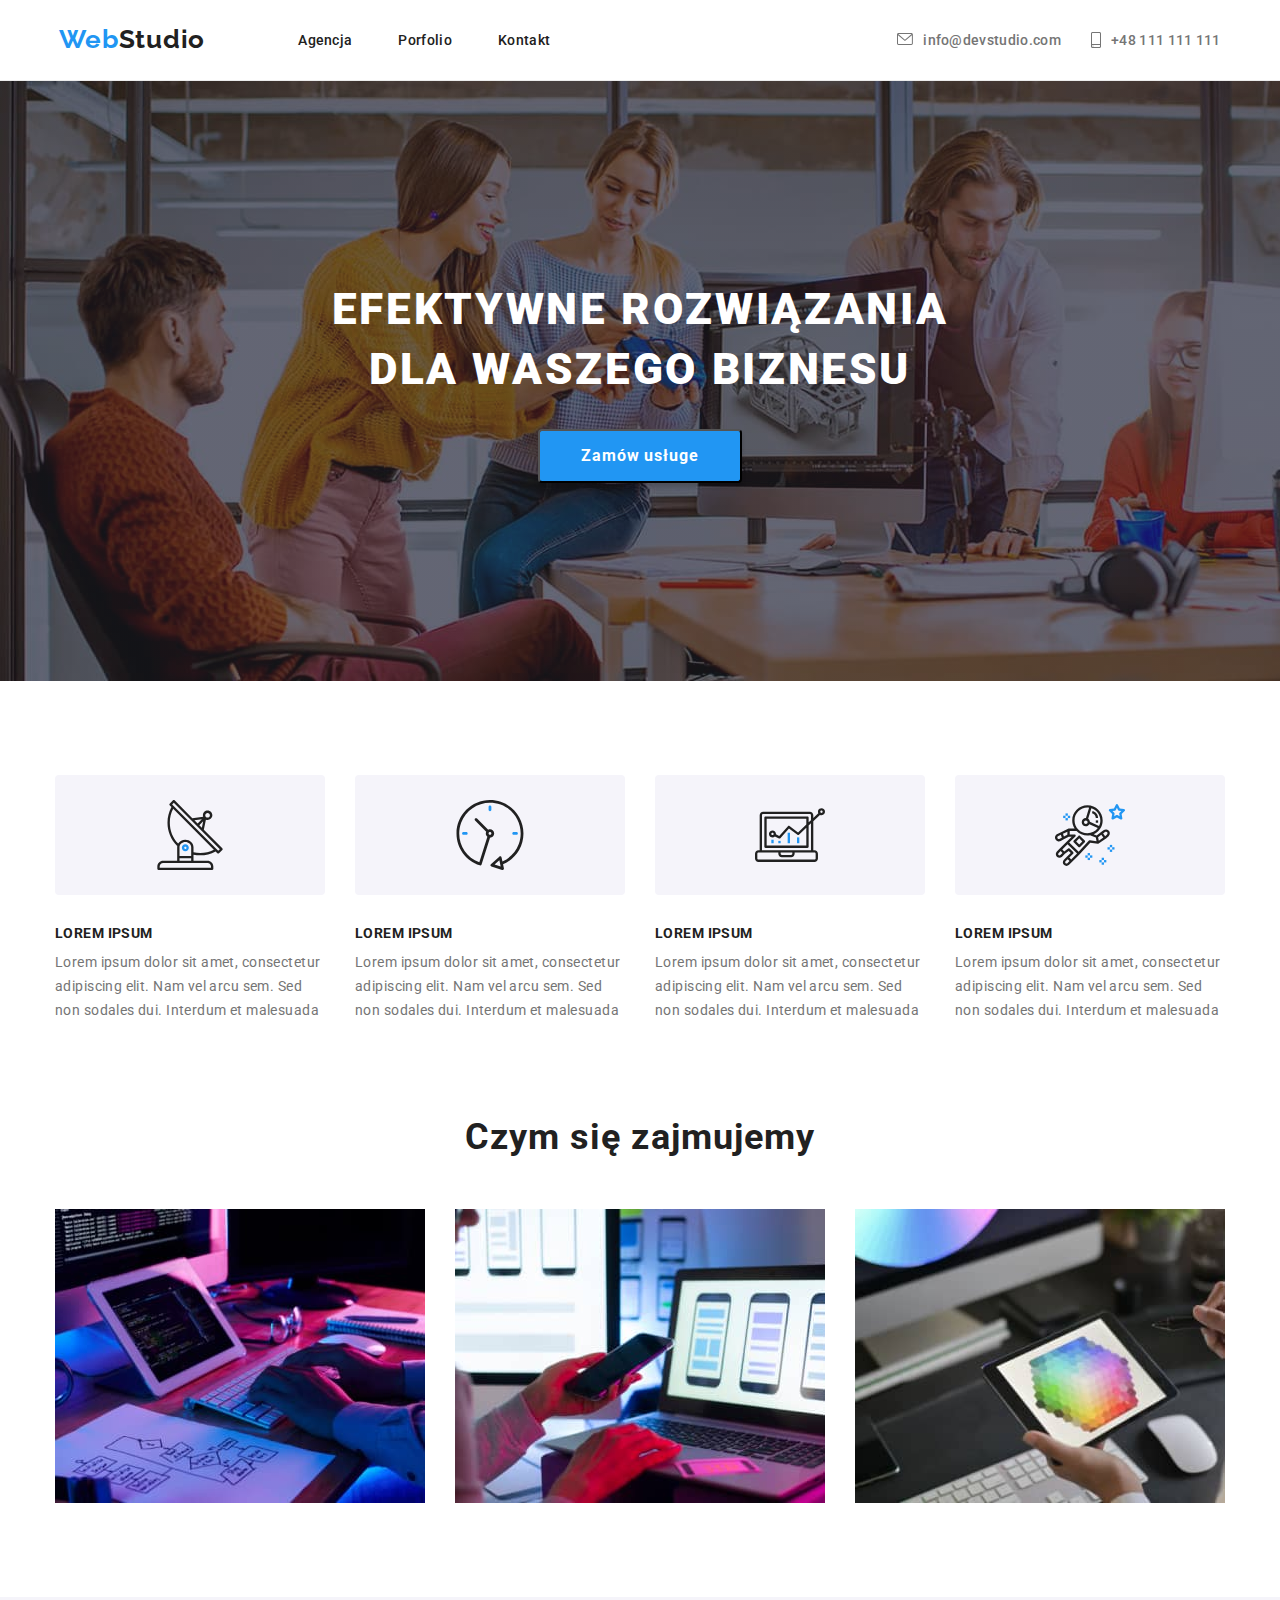
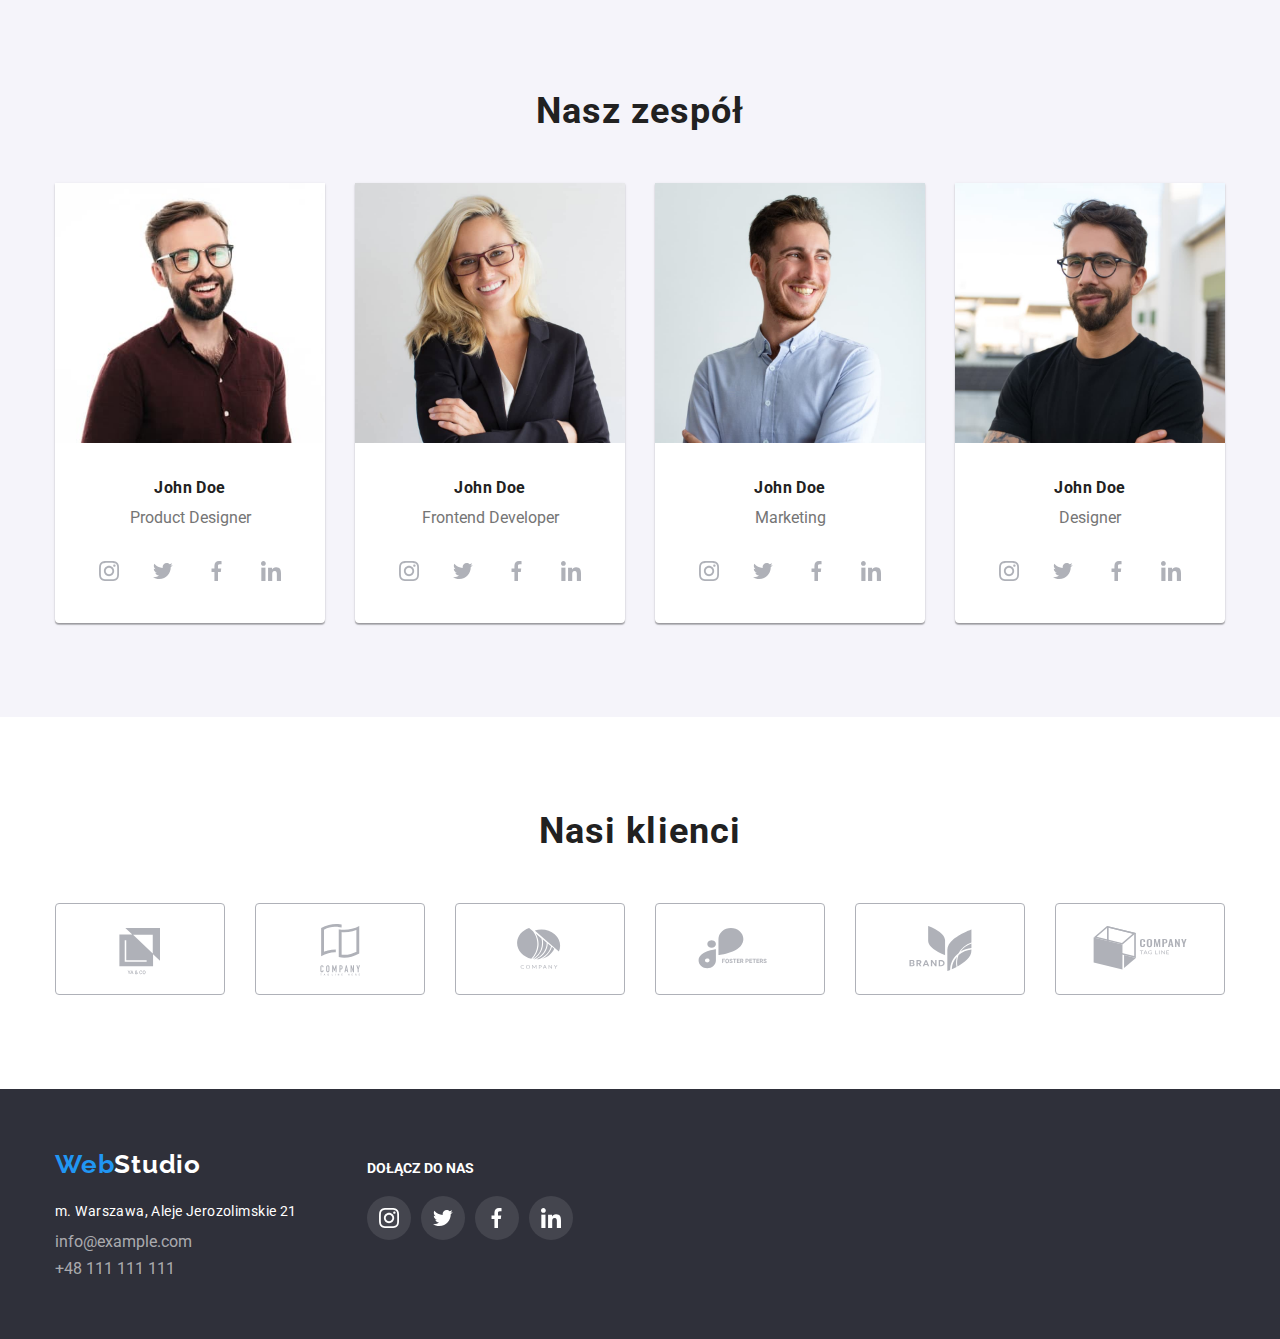
==== index.html @ 5255de7d "Add files via upload" ====
<!DOCTYPE html>
<html lang="pl">
  <head>
    <meta charset="UTF-8" />
    <meta http-equiv="X-UA-Compatible" content="IE=edge" />
    <meta name="viewport" content="width=device-width, initial-scale=1.0" />
    <link
      rel="stylesheet"
      href="https://cdnjs.cloudflare.com/ajax/libs/modern-normalize/1.0.0/modern-normalize.min.css"
    />
    <link rel="preconnect" href="https://fonts.googleapis.com" />
    <link rel="preconnect" href="https://fonts.gstatic.com" crossorigin />
    <link
      href="https://fonts.googleapis.com/css2?family=Raleway:wght@700&family=Roboto:wght@400;500;700;900&display=swap"
      rel="stylesheet"
    />
    <link rel="stylesheet" href="css/styles.css" />
    <title>Main page</title>
  </head>

  <body>
    <header class="menu">
      <div class="container">
        <div class="menu-wrapper">
          <a class="logo-header link" href="index.html"
            >Web<span>Studio</span></a
          >
          <!--Menu-->
          <nav class="navigation">
            <ul class="navigation-list list">
              <li class="navigation-list-item">
                <a class="navigation-link link" href="index.html">Agencja</a>
              </li>
              <li class="navigation-list-item">
                <a class="navigation-link link" href="portfolio.html"
                  >Porfolio</a
                >
              </li>
              <li class="navigation-list-item">
                <a class="navigation-link link" href="#">Kontakt</a>
              </li>
            </ul>
          </nav>
          <!--Contacts link-->
          <ul class="contact-list list">
            <li>
              <a class="contact-mail link" href="mailto:info@devstudio.com">
                <svg class="contact-mail-icon" width="16" height="12">
                  <use href="./images/icons.svg#icon-envelope"></use></svg
                >info@devstudio.com</a
              >
            </li>
            <li>
              <a class="contact-phone link" href="tel:+48111111111">
                <svg class="contact-phone-icon" width="10" height="16">
                  <use href="./images/icons.svg#icon-smartphone"></use>
                </svg>
                +48 111 111 111</a
              >
            </li>
          </ul>
        </div>
      </div>
    </header>

    <main>
      <!--HEADER-->
      <section class="hero-section">
        <div class="container">
          <div class="header">
            <h1 class="header-tittle">
              EFEKTYWNE ROZWIĄZANIA DLA WASZEGO BIZNESU
            </h1>
            <button class="header-button" type="button">Zamów usługe</button>
          </div>
        </div>
      </section>
      <!--Section with white background-->
      <section class="section">
        <div class="container">
          <div class="strengths">
            <ul class="strengths-icons-list list">
              <li class="strengths-icons-list-item">
                <svg class="strengths-icon" width="70" height="70">
                  <use href="./images/icons.svg#icon-antenna"></use>
                </svg>
              </li>
              <li class="strengths-icons-list-item">
                <svg class="strengths-icon" width="70" height="70">
                  <use href="./images/icons.svg#icon-clock"></use>
                </svg>
              </li>
              <li class="strengths-icons-list-item">
                <svg class="strengths-icon" width="70" height="70">
                  <use href="./images/icons.svg#icon-diagram"></use>
                </svg>
              </li>
              <li class="strengths-icons-list-item">
                <svg class="strengths-icon" width="70" height="70">
                  <use href="./images/icons.svg#icon-astronaut"></use>
                </svg>
              </li>
            </ul>
          </div>
        </div>

        <div class="container">
          <div class="grid">
            <div class="grid-item">
              <h3 class="grid-item-title">LOREM IPSUM</h3>
              <p class="grid-description">
                Lorem ipsum dolor sit amet, consectetur adipiscing elit. Nam vel
                arcu sem. Sed non sodales dui. Interdum et malesuada
              </p>
            </div>

            <div class="grid-item">
              <h3 class="grid-item-title">LOREM IPSUM</h3>
              <p class="grid-description">
                Lorem ipsum dolor sit amet, consectetur adipiscing elit. Nam vel
                arcu sem. Sed non sodales dui. Interdum et malesuada
              </p>
            </div>

            <div class="grid-item">
              <h3 class="grid-item-title">LOREM IPSUM</h3>
              <p class="grid-description">
                Lorem ipsum dolor sit amet, consectetur adipiscing elit. Nam vel
                arcu sem. Sed non sodales dui. Interdum et malesuada
              </p>
            </div>

            <div class="grid-item">
              <h3 class="grid-item-title">LOREM IPSUM</h3>
              <p class="grid-description">
                Lorem ipsum dolor sit amet, consectetur adipiscing elit. Nam vel
                arcu sem. Sed non sodales dui. Interdum et malesuada
              </p>
            </div>
          </div>
        </div>
      </section>

      <!--Section "Czym się zajmujemy"-->
      <section class="section section-offer">
        <div class="container">
          <div class="offer">
            <h2>Czym się zajmujemy</h2>
            <ul class="offer-list list">
              <li class="offer-list-item">
                <img
                  src="images/img01.jpg"
                  alt="programer-working"
                  width="370"
                  height="294"
                />
              </li>
              <li class="offer-list-item">
                <img
                  src="images/img02.jpg"
                  alt="smartphone"
                  width="370"
                  height="294"
                />
              </li>
              <li class="offer-list-item">
                <img
                  src="images/img03.jpg"
                  alt="graphic-tablet"
                  width="370"
                  height="294"
                />
              </li>
            </ul>
          </div>
        </div>
      </section>

      <!--Section "Nasz zespół"-->
      <section class="section section-team">
        <div class="container">
          <div>
            <h2>Nasz zespół</h2>
            <ul class="team-list list">
              <li class="team-list-item">
                <figure>
                  <img
                    src="images/person01.jpg"
                    alt="man-with-glasses"
                    width="270"
                    height="260"
                  />
                  <figcaption>
                    <span><b>John Doe</b></span
                    ><br />Product Designer
                  </figcaption>
                  <ul class="social-list list">
                    <li class="social-list-item icon-link">
                      <a class="social-list-link" href="#">
                        <svg class="social-icon" width="20" height="20">
                          <use href="./images/icons.svg#icon-instagram"></use>
                        </svg>
                      </a>
                    </li>
                    <li class="social-list-item icon-link">
                      <a class="social-list-link" href="#">
                        <svg class="social-icon" width="20" height="20">
                          <use href="./images/icons.svg#icon-tweeter"></use>
                        </svg>
                      </a>
                    </li>
                    <li class="social-list-item icon-link">
                      <a class="social-list-link" href="#">
                        <svg class="social-icon" width="20" height="20">
                          <use href="./images/icons.svg#icon-facebook"></use>
                        </svg>
                      </a>
                    </li>
                    <li class="social-list-item icon-link">
                      <a class="social-list-link" href="#">
                        <svg class="social-icon" width="20" height="20">
                          <use href="./images/icons.svg#icon-linkedin"></use>
                        </svg>
                      </a>
                    </li>
                  </ul>
                </figure>
              </li>
              <li class="team-list-item">
                <figure>
                  <img
                    src="images/person02.jpg"
                    alt="woman-with-glasses"
                    width="270"
                    height="260"
                  />
                  <figcaption>
                    <span><b>John Doe</b></span
                    ><br />Frontend Developer
                  </figcaption>
                  <ul class="social-list list">
                    <li class="social-list-item icon-link">
                      <a class="social-list-link" href="#">
                        <svg class="social-icon" width="20" height="20">
                          <use href="./images/icons.svg#icon-instagram"></use>
                        </svg>
                      </a>
                    </li>
                    <li class="social-list-item icon-link">
                      <a class="social-list-link" href="#">
                        <svg class="social-icon" width="20" height="20">
                          <use href="./images/icons.svg#icon-tweeter"></use>
                        </svg>
                      </a>
                    </li>
                    <li class="social-list-item icon-link">
                      <a class="social-list-link" href="#">
                        <svg class="social-icon" width="20" height="20">
                          <use href="./images/icons.svg#icon-facebook"></use>
                        </svg>
                      </a>
                    </li>
                    <li class="social-list-item icon-link">
                      <a class="social-list-link" href="#">
                        <svg class="social-icon" width="20" height="20">
                          <use href="./images/icons.svg#icon-linkedin"></use>
                        </svg>
                      </a>
                    </li>
                  </ul>
                </figure>
              </li>
              <li class="team-list-item">
                <figure>
                  <img
                    src="images/person03.jpg"
                    alt="man-in-shirt"
                    width="270"
                    height="260"
                  />
                  <figcaption>
                    <span><b>John Doe</b></span
                    ><br />Marketing
                  </figcaption>
                  <ul class="social-list list">
                    <li class="social-list-item icon-link">
                      <a class="social-list-link" href="#">
                        <svg class="social-icon" width="20" height="20">
                          <use href="./images/icons.svg#icon-instagram"></use>
                        </svg>
                      </a>
                    </li>
                    <li class="social-list-item icon-link">
                      <a class="social-list-link" href="#">
                        <svg class="social-icon" width="20" height="20">
                          <use href="./images/icons.svg#icon-tweeter"></use>
                        </svg>
                      </a>
                    </li>
                    <li class="social-list-item icon-link">
                      <a class="social-list-link" href="#">
                        <svg class="social-icon" width="20" height="20">
                          <use href="./images/icons.svg#icon-facebook"></use>
                        </svg>
                      </a>
                    </li>
                    <li class="social-list-item icon-link">
                      <a class="social-list-link" href="#">
                        <svg class="social-icon" width="20" height="20">
                          <use href="./images/icons.svg#icon-linkedin"></use>
                        </svg>
                      </a>
                    </li>
                  </ul>
                </figure>
              </li>
              <li class="team-list-item">
                <figure>
                  <img
                    src="images/person04.jpg"
                    alt="man-with-glasses"
                    width="270"
                    height="260"
                  />
                  <figcaption>
                    <span><b>John Doe</b></span
                    ><br />Designer
                  </figcaption>
                  <ul class="social-list list">
                    <li class="social-list-item icon-link">
                      <a class="social-list-link" href="#">
                        <svg class="social-icon" width="20" height="20">
                          <use href="./images/icons.svg#icon-instagram"></use>
                        </svg>
                      </a>
                    </li>
                    <li class="social-list-item icon-link">
                      <a class="social-list-link" href="#">
                        <svg class="social-icon" width="20" height="20">
                          <use href="./images/icons.svg#icon-tweeter"></use>
                        </svg>
                      </a>
                    </li>
                    <li class="social-list-item icon-link">
                      <a class="social-list-link" href="#">
                        <svg class="social-icon" width="20" height="20">
                          <use href="./images/icons.svg#icon-facebook"></use>
                        </svg>
                      </a>
                    </li>
                    <li class="social-list-item icon-link">
                      <a class="social-list-link" href="#">
                        <svg class="social-icon" width="20" height="20">
                          <use href="./images/icons.svg#icon-linkedin"></use>
                        </svg>
                      </a>
                    </li>
                  </ul>
                </figure>
              </li>
            </ul>
          </div>
        </div>
      </section>

      <!--Section "Nasi kleinci"-->
      <section class="section">
        <div class="container">
          <div>
            <h2>Nasi klienci</h2>
            <ul class="clients-list">
              <li class="clients-list-item list">
                <a class="clients-list-link" href="#">
                  <svg class="client-icon">
                    <use href="./images/icons.svg#icon-Client1"></use>
                  </svg>
                </a>
              </li>
              <li class="clients-list-item list">
                <a class="clients-list-link" href="#">
                  <svg class="client-icon">
                    <use href="./images/icons.svg#icon-Client2"></use>
                  </svg>
                </a>
              </li>
              <li class="clients-list-item list">
                <a class="clients-list-link" href="#">
                  <svg class="client-icon">
                    <use href="./images/icons.svg#icon-Client3"></use>
                  </svg>
                </a>
              </li>
              <li class="clients-list-item list">
                <a class="clients-list-link" href="#">
                  <svg class="client-icon">
                    <use href="./images/icons.svg#icon-Client4"></use>
                  </svg>
                </a>
              </li>
              <li class="clients-list-item list">
                <a class="clients-list-link" href="#">
                  <svg class="client-icon">
                    <use href="./images/icons.svg#icon-Client5"></use>
                  </svg>
                </a>
              </li>
              <li class="clients-list-item list">
                <a class="clients-list-link" href="#">
                  <svg class="client-icon">
                    <use href="./images/icons.svg#icon-Client6"></use>
                  </svg>
                </a>
              </li>
            </ul>
          </div>
        </div>
        </div>
      </section>
    </main>

    <!--Footer-->
    <footer>
      <div class="container">
        <div class="contacts">
          <a class="logo-footer link" href="/">Web<span>Studio</span></a>
          <address class="adres-footer">
            m. Warszawa, Aleje Jerozolimskie 21 <br />
          </address>
          <ul class="contact-footer list">
            <li class="contact-footer-item">
              <a class="contact-footer-mail link" href="mailto:info@example.com"
                >info@example.com</a
              >
            </li>
            <li class="contact-footer-item">
              <a class="contact-footer-phone link" href="tel:+48111111111"
                >+48 111 111 111</a
              >
            </li>
          </ul>
        </div>
        <div class="social-in-footer">
          <p class="social-list-footer-title">Dołącz do nas</p>
          <ul class="social-list-footer list">
            <li class="social-list-footer-item icon-link">
              <a class="social-list-footer-link" href="#">
                <svg class="social-icon" width="20" height="20">
                  <use href="./images/icons.svg#icon-instagram"></use>
                </svg>
              </a>
            </li>
            <li class="social-list-footer-item icon-link">
              <a class="social-list-footer-link" href="#">
                <svg class="social-icon" width="20" height="20">
                  <use href="./images/icons.svg#icon-tweeter"></use>
                </svg>
              </a>
            </li>
            <li class="social-list-footer-item icon-link">
              <a class="social-list-footer-link" href="#">
                <svg class="social-icon" width="20" height="20">
                  <use href="./images/icons.svg#icon-facebook"></use>
                </svg>
              </a>
            </li>
            <li class="social-list-footer-item icon-link">
              <a class="social-list-footer-link" href="#">
                <svg class="social-icon" width="20" height="20">
                  <use href="./images/icons.svg#icon-linkedin"></use>
                </svg>
              </a>
            </li>
          </ul>
        </div>
      </div>
    </footer>
  </body>
</html>
---- css/styles.css ----
:root {
  --main-font: "Roboto", sans-serif;
  --secondary-font: "Raleway", sans-serif;
  --main-color: #2196f3;
  --font-color: #212121;
}

body {
  font-family: var(--main-font);
  color: var(--font-color);
}

h1,
h2,
h3 {
  margin: 0;
}

ul {
  margin: 0;
  padding: 0;
}

img {
  display: block;
}

figure {
  margin: 0;
}

.list {
  list-style: none;
}

.link {
  text-decoration: none;
}
.container {
  width: 1200px;
  padding: 0 15px;
  height: 100%;
  margin: 0 auto;
  display: flex;
  flex-wrap: nowrap;
  justify-content: center;
}

.section {
  padding: 94px 0;
}

/*===========COMPONENTS===========*/
button {
  cursor: pointer;
}

/*===========MENU===========*/
header {
  border-bottom: 1px solid #ececec;
}

.menu {
  background: #ffffff;
}
.menu-wrapper {
  display: flex;
  align-items: center;
}

.logo-header {
  padding-top: 24px;
  padding-bottom: 25px;
  margin-right: 93px;

  font-family: var(--secondary-font);
  font-weight: bold;
  font-size: 26px;
  line-height: 1.192;
  letter-spacing: 0.03em;

  color: var(--main-color);
}

.logo-header > span {
  color: var(--font-color);
}
/**Navigation*/
.navigation {
  display: flex;
  width: 254px;
  margin-right: 345px;
}
.navigation-list {
  display: flex;
}
.navigation-list-item,
.contact-list {
  font-family: var(--main-font);
  font-weight: 500;
  font-size: 14px;
  line-height: 16px;
  letter-spacing: 0.02rem;
  fill: #757575;
}
.navigation-list-item:not(:last-child) {
  margin-right: 46px;
}

.navigation-link {
  color: var(--font-color);
}
.contact-phone-icon {
  margin-right: 10px;
}
.contact-phone-icon:hover {
  fill: var(--main-color);
}
.navigation-link:hover,
.navigation-link:focus,
.navigation-link:active,
.contact-mail:hover,
.contact-mail:focus,
.contact-phone:hover,
.contact-phone:focus {
  color: var(--main-color);
  fill: var(--main-color);
}
.contact-mail {
  margin-right: 30px;
}
.contact-mail-icon {
  margin-right: 10px;
}
.contact-phone {
  display: flex;
}
.contact-list {
  display: flex;
}
.contact-list a {
  font-style: normal;
  color: #757575;
}
/*=========== END MENU===========*/

/* =========== MAIN PAGE HEADER===========*/
.hero-section {
  height: 600px;
  background: #2f303a;
  background-image: linear-gradient(
      rgba(47, 48, 58, 0.4),
      rgba(47, 48, 58, 0.4)
    ),
    url("../images/header-bg.jpg");
  background-size: cover;
  background-repeat: no-repeat;
}
.header {
  display: flex;
  flex-direction: column;
  align-items: center;
  justify-content: center;
}
.header-tittle {
  width: 696px;
  left: 452px;
  bottom: 280px;

  font-family: var(--main-font);
  font-weight: 900;
  font-size: 44px;
  line-height: 60px;

  text-align: center;
  letter-spacing: 0.06em;
  text-transform: uppercase;

  color: #ffffff;
}

.header button {
  margin-top: 30px;
  padding: 10px 41px;

  background: var(--main-color);
  box-shadow: 0px 4px 4px rgba(0, 0, 0, 0.15);
  border-radius: 4px;

  font-family: var(--main-font);
  font-weight: bold;
  font-size: 16px;
  line-height: 1.875;

  text-align: center;
  letter-spacing: 0.06em;

  color: #ffffff;
}
/* =========== END MAIN PAGE HEADER===========*/

/* =========== MAIN SECTION MAIN PAGE===========*/
/*our strengths*/

.strengths-icons-list {
  display: flex;
  align-items: center;
  justify-content: center;
}

.strengths-icons-list-item {
  display: flex;
  width: 270px;
  height: 120px;
  border-radius: 4px;
  background-color: #f5f4fa;
  margin-right: 30px;
  margin-bottom: 30px;
  align-items: center;
  justify-content: center;
}
.strengths-icons-list-item:last-child {
  margin-right: 0;
}

/*Grid*/
.grid-item-title {
  margin-bottom: 10px;
  font-family: var(--main-font);
  font-size: 14px;
  line-height: 1.142;
  font-weight: 700;
  color: #212121;
  letter-spacing: 0.03em;
  text-transform: uppercase;
}
.grid-description {
  font-family: var(--main-font);
  font-size: 14px;
  line-height: 1.714;
  color: #757575;
  letter-spacing: 0.03em;
  margin: 0;
}
.grid {
  display: flex;
  flex-wrap: wrap;
}
.grid-item {
  flex-basis: calc(100% / 4 - 22.5px);
  margin-right: 30px;
}
.grid-item:last-child {
  margin-right: 0;
}

/*Section "Czym się zajmujemy*/
h2 {
  font-family: var(--main-font);
  font-weight: bold;
  font-size: 36px;
  line-height: 1.166;
  text-align: center;
  letter-spacing: 0.03em;
  margin-bottom: 50px;
}
.section-offer {
  padding-top: 0px;
}
.offer-list {
  display: flex;
  justify-content: center;
}
.offer-list-item {
  margin-right: 30px;
}
.offer-list-item:last-child {
  margin-right: 0;
}
/*Section "Team*/
.section-team {
  background-color: #f5f4fa;
}
.team-list {
  display: flex;
  justify-content: center;
}
.team-list-item {
  background: #ffffff;
  margin-right: 30px;

  box-shadow: 0px 1px 3px rgba(0, 0, 0, 0.12), 0px 1px 1px rgba(0, 0, 0, 0.14),
    0px 2px 1px rgba(0, 0, 0, 0.2);
  border-radius: 0px 0px 4px 4px;
}
.team-list-item:last-child {
  margin-right: 0%;
}

.team-list-item span {
  font-size: 16px;
  line-height: 1.187;
  text-align: center;
  letter-spacing: 0.03em;
  color: var(--font-color);
}
.team-list-item figcaption {
  text-align: center;
  color: #757575;
  font-family: Roboto;
  font-size: 16px;
  line-height: 1.875;
  padding-bottom: 16px;
  padding-top: 30px;
}
.social-list {
  display: flex;
  align-items: center;
  justify-content: center;
  margin-bottom: 30px;
  fill: #afb1b8;
}

.social-list-link {
  display: flex;
  width: 44px;
  height: 44px;
  background-color: #ffffff;
  border-radius: 50%;
  align-items: center;
  justify-content: center;
}
.social-list-item {
  margin-right: 10px;
}
.social-list-item:last-child {
  margin-right: 0;
}

.social-list-link:hover,
.social-list-link:focus {
  fill: white;
  background-color: var(--main-color);
}

/*Our clients*/
.clients-list {
  display: flex;
  justify-content: center;
  fill: #afb1b8;
}
.clients-list-item:not(:last-child) {
  margin-right: 30px;
}
.clients-list-link {
  display: flex;
  width: 170px;
  height: 92px;
  border: 1px solid #afb1b8;
  border-radius: 4px;
  align-items: center;
  justify-content: center;
}
.clients-list-link:hover,
.clients-list-link:focus {
  fill: var(--main-color);
  border: 1px solid var(--main-color);
}

/*footer*/
footer {
  padding-top: 60px;
  padding-bottom: 60px;
  background: #2f303a;
}

footer a {
  color: rgba(255, 255, 255, 0.6);
}
footer .container {
  justify-content: flex-start;
  display: flex;
  align-items: baseline;
}
.logo-footer {
  font-family: Raleway;
  font-weight: bold;
  font-size: 26px;
  line-height: 1.192;
  letter-spacing: 0.03em;

  color: var(--main-color);
}

.logo-footer > span {
  color: white;
}
.contact-footer-mail:hover,
.contact-footer-mail:focus,
.contact-footer-phone:hover,
.contact-footer-phone:focus {
  color: var(--main-color);
}
.contact-footer {
  margin-top: 9px;
}
.contact-footer-item {
  margin-top: 9px;
}
.contacts {
  margin-right: 70px;
}
.adres-footer {
  margin-top: 20px;
  font-family: var(--main-font);
  font-style: normal;
  font-size: 14px;
  line-height: 1.714;
  letter-spacing: 0.03em;
  color: #ffffff;
}
.social-list-footer-title {
  font-family: var(--main-font);
  font-weight: 700;
  text-transform: uppercase;
  color: #ffffff;
  font-size: 14px;
  line-height: 1.142;
  margin-bottom: 20px;
  margin-top: 0;
}
.social-list-footer {
  display: flex;
  fill: white;
}
.social-list-footer-link {
  display: flex;
  width: 44px;
  height: 44px;
  border-radius: 50%;
  align-items: center;
  justify-content: center;
  background-color: rgba(255, 255, 255, 0.1);
}
.social-list-footer-link:hover {
  background-color: var(--main-color);
}
.social-list-footer-item {
  margin-right: 10px;
}
.social-list-footer-item:last-child {
  margin-right: 0;
}

/*=========== PORTFOLIO ===========*/

/*Filter buttons*/
.filters-buttons {
  display: flex;
  justify-content: center;
}
.filter-buttons-item {
  padding: 6px 22px;
  margin-right: 8px;
  margin-bottom: 50px;
}

.filters-buttons button:hover,
.filters-buttons button:focus,
.filters-buttons button {
  font-family: var(--main-font);
  border-radius: 4px;
  font-weight: 500;
  font-size: 16px;
  line-height: 1.625;
  text-align: center;
  letter-spacing: 0.03em;
}

.filters-buttons button {
  background: #f5f4fa;
}
.filters-buttons button:hover,
.filters-buttons button:focus {
  background: var(--main-color);

  box-shadow: 0px 3px 1px rgba(0, 0, 0, 0.1), 0px 1px 2px rgba(0, 0, 0, 0.08),
    0px 2px 2px rgba(0, 0, 0, 0.12);

  color: #ffffff;
}
/*Projects*/
.container-projects {
  display: flex;
  justify-content: center;
}

.projects {
  width: 1170px;
  display: flex;
  justify-content: start-end;
}
.projects-list {
  display: flex;
  flex-wrap: wrap;
  justify-content: space-between;
}
.tprojects-category {
  margin-top: 4px;
}

.projects-list span {
  font-family: Roboto;
  font-weight: bold;
  font-size: 18px;
  line-height: 2;
  letter-spacing: 0.06em;
  color: var(--font-color);
  margin-bottom: 10px;
}

.projects-list-item {
  background: #ffffff;
  box-shadow: inset 0px 0px 0px 1px #eee;
  margin-bottom: 30px;
}

.projects-list-item:hover,
.projects-list-item:focus {
  box-shadow: 0px 1px 1px rgba(0, 0, 0, 0.12), 0px 4px 4px rgba(0, 0, 0, 0.06),
    1px 4px 6px rgba(0, 0, 0, 0.16);
  cursor: pointer;
}

.projects-list-item:nth-last-child(-n + 3) {
  margin-bottom: 0;
}

.projects-list-item figcaption {
  font-family: var(--main-font);
  font-size: 16px;
  letter-spacing: 0.03em;
  color: #757575;
  padding-top: 20px;
  padding-bottom: 20px;
  padding-left: 24px;
}
/*=========== END PORTFOLIO ===========*/
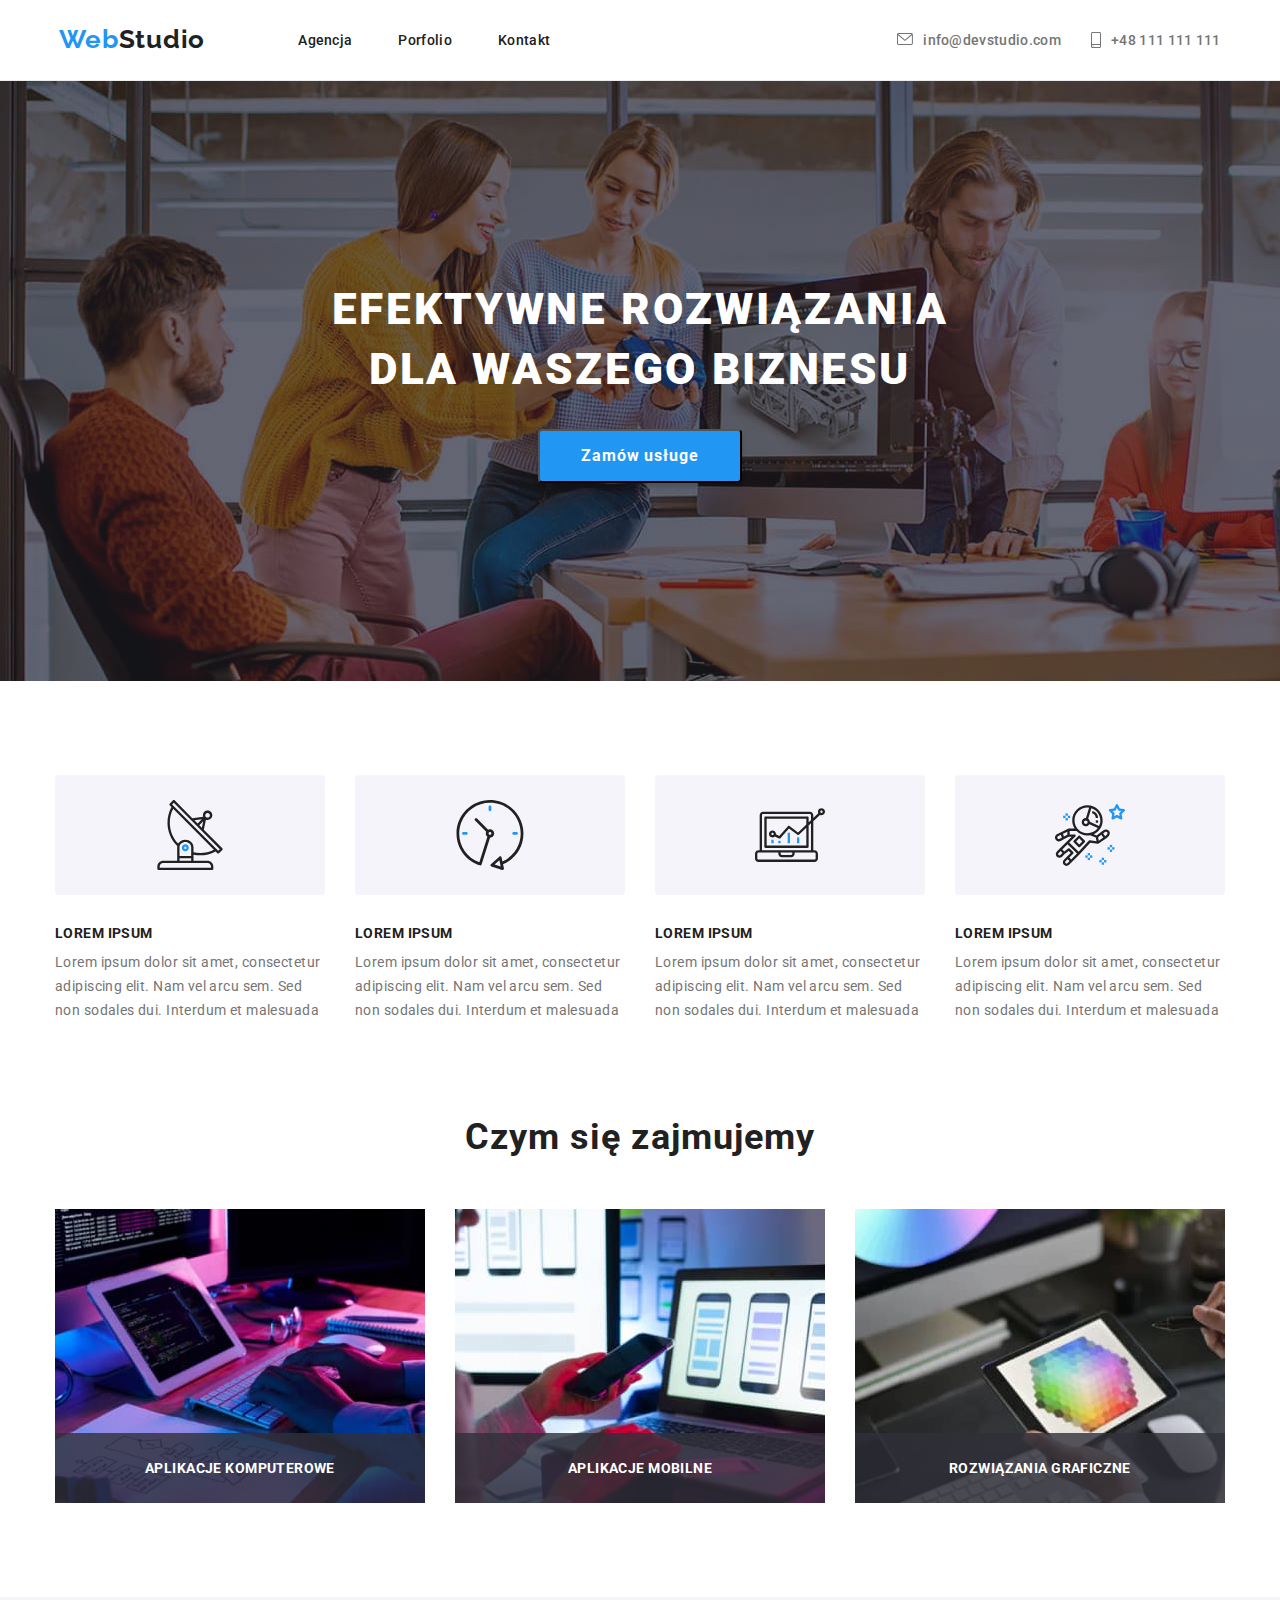
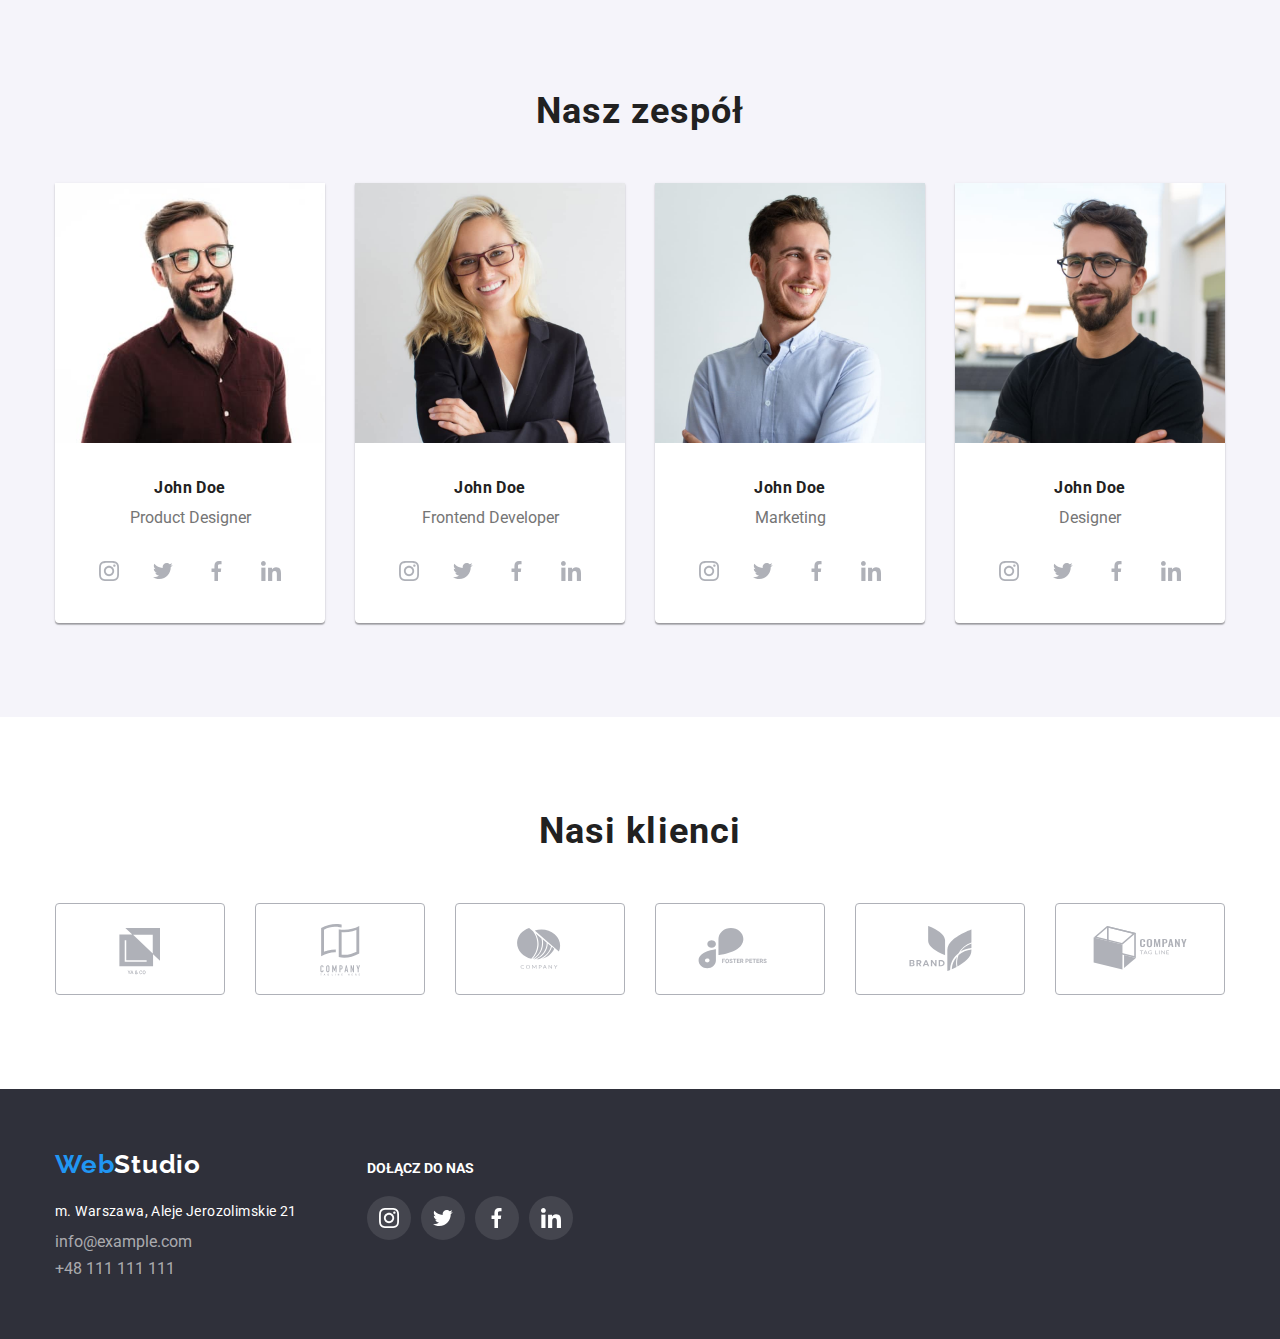
==== commit bd86dd34: "dodanie tekstu na obrazki w sekcji czym się zajmujemy" ====
--- a/index.html
+++ b/index.html
@@ -148,28 +148,37 @@
             <h2>Czym się zajmujemy</h2>
             <ul class="offer-list list">
               <li class="offer-list-item">
-                <img
-                  src="images/img01.jpg"
-                  alt="programer-working"
-                  width="370"
-                  height="294"
-                />
+                <figure class="offer-list-item-img">
+                  <img
+                    src="images/img01.jpg"
+                    alt="programer-working"
+                    width="370"
+                    height="294"
+                  />
+                  <figcaption>Aplikacje komputerowe</figcaption>
+                </figure>
               </li>
               <li class="offer-list-item">
-                <img
-                  src="images/img02.jpg"
-                  alt="smartphone"
-                  width="370"
-                  height="294"
-                />
+                <figure class="offer-list-item-img">
+                  <img
+                    src="images/img02.jpg"
+                    alt="smartphone"
+                    width="370"
+                    height="294"
+                  />
+                  <figcaption>Aplikacje mobilne</figcaption>
+                </figure>
               </li>
               <li class="offer-list-item">
-                <img
-                  src="images/img03.jpg"
-                  alt="graphic-tablet"
-                  width="370"
-                  height="294"
-                />
+                <figure class="offer-list-item-img">
+                  <img
+                    src="images/img03.jpg"
+                    alt="graphic-tablet"
+                    width="370"
+                    height="294"
+                  />
+                  <figcaption>Rozwiązania graficzne</figcaption>
+                </figure>
               </li>
             </ul>
           </div>
@@ -413,7 +422,6 @@
               </li>
             </ul>
           </div>
-        </div>
         </div>
       </section>
     </main>
--- a/css/styles.css
+++ b/css/styles.css
@@ -28,7 +28,6 @@
 figure {
   margin: 0;
 }
-
 .list {
   list-style: none;
 }
@@ -36,6 +35,7 @@
 .link {
   text-decoration: none;
 }
+
 .container {
   width: 1200px;
   padding: 0 15px;
@@ -63,6 +63,7 @@
 .menu {
   background: #ffffff;
 }
+
 .menu-wrapper {
   display: flex;
   align-items: center;
@@ -72,28 +73,29 @@
   padding-top: 24px;
   padding-bottom: 25px;
   margin-right: 93px;
-
   font-family: var(--secondary-font);
   font-weight: bold;
   font-size: 26px;
   line-height: 1.192;
   letter-spacing: 0.03em;
-
   color: var(--main-color);
 }
 
 .logo-header > span {
   color: var(--font-color);
 }
+
 /**Navigation*/
 .navigation {
   display: flex;
   width: 254px;
   margin-right: 345px;
 }
+
 .navigation-list {
   display: flex;
 }
+
 .navigation-list-item,
 .contact-list {
   font-family: var(--main-font);
@@ -103,19 +105,30 @@
   letter-spacing: 0.02rem;
   fill: #757575;
 }
+
 .navigation-list-item:not(:last-child) {
   margin-right: 46px;
 }
 
 .navigation-link {
   color: var(--font-color);
-}
+  transition: color 250ms cubic-bezier(0.4, 0, 0.2, 1);
+}
+
+.contact-phone {
+  transition: color 250ms cubic-bezier(0.4, 0, 0.2, 1);
+  display: flex;
+}
+
 .contact-phone-icon {
   margin-right: 10px;
-}
+  transition: fill 250ms cubic-bezier(0.4, 0, 0.2, 1);
+}
+
 .contact-phone-icon:hover {
   fill: var(--main-color);
 }
+
 .navigation-link:hover,
 .navigation-link:focus,
 .navigation-link:active,
@@ -126,18 +139,21 @@
   color: var(--main-color);
   fill: var(--main-color);
 }
+
 .contact-mail {
   margin-right: 30px;
-}
+  transition: color 250ms cubic-bezier(0.4, 0, 0.2, 1);
+}
+
 .contact-mail-icon {
   margin-right: 10px;
-}
-.contact-phone {
-  display: flex;
-}
+  transition: fill 250ms cubic-bezier(0.4, 0, 0.2, 1);
+}
+
 .contact-list {
   display: flex;
 }
+
 .contact-list a {
   font-style: normal;
   color: #757575;
@@ -277,6 +293,26 @@
 .offer-list-item:last-child {
   margin-right: 0;
 }
+.offer-list-item-img {
+  position: relative;
+}
+
+.offer-list-item-img > figcaption {
+  position: absolute;
+  bottom: 0;
+  padding: 27px 0;
+  width: 100%;
+  background-color: rgba(47, 48, 58, 0.8);
+  font-style: var(--main-font);
+  font-weight: bold;
+  color: #ffffff;
+  font-size: 14px;
+  line-height: 1.142;
+  text-align: center;
+  letter-spacing: 0.03em;
+  text-transform: uppercase;
+}
+
 /*Section "Team*/
 .section-team {
   background-color: #f5f4fa;
@@ -329,6 +365,8 @@
   border-radius: 50%;
   align-items: center;
   justify-content: center;
+  transition: background-color 250ms cubic-bezier(0.4, 0, 0.2, 1),
+    fill 250ms cubic-bezier(0.4, 0, 0.2, 1);
 }
 .social-list-item {
   margin-right: 10px;
@@ -360,6 +398,7 @@
   border-radius: 4px;
   align-items: center;
   justify-content: center;
+  transition: fill 250ms cubic-bezier(0.4, 0, 0.2, 1);
 }
 .clients-list-link:hover,
 .clients-list-link:focus {
@@ -388,13 +427,17 @@
   font-size: 26px;
   line-height: 1.192;
   letter-spacing: 0.03em;
-
   color: var(--main-color);
 }
 
 .logo-footer > span {
   color: white;
 }
+.contact-footer-mail,
+.contact-footer-mail {
+  transition: color 250ms cubic-bezier(0.4, 0, 0.2, 1);
+}
+
 .contact-footer-mail:hover,
 .contact-footer-mail:focus,
 .contact-footer-phone:hover,
@@ -441,6 +484,8 @@
   align-items: center;
   justify-content: center;
   background-color: rgba(255, 255, 255, 0.1);
+  transition: background-color 250ms cubic-bezier(0.4, 0, 0.2, 1),
+    fill 250ms cubic-bezier(0.4, 0, 0.2, 1);
 }
 .social-list-footer-link:hover {
   background-color: var(--main-color);
@@ -475,10 +520,13 @@
   line-height: 1.625;
   text-align: center;
   letter-spacing: 0.03em;
+  background: #f5f4fa;
 }
 
 .filters-buttons button {
-  background: #f5f4fa;
+  transition: color 250ms cubic-bezier(0.4, 0, 0.2, 1),
+    background-color 250ms cubic-bezier(0.4, 0, 0.2, 1),
+    box-shadow 250ms cubic-bezier(0.4, 0, 0.2, 1);
 }
 .filters-buttons button:hover,
 .filters-buttons button:focus {
@@ -523,15 +571,15 @@
   background: #ffffff;
   box-shadow: inset 0px 0px 0px 1px #eee;
   margin-bottom: 30px;
+  transition: box-shadow 250ms cubic-bezier(0.4, 0, 0.2, 1);
 }
 
 .projects-list-item:hover,
 .projects-list-item:focus {
-  box-shadow: 0px 1px 1px rgba(0, 0, 0, 0.12), 0px 4px 4px rgba(0, 0, 0, 0.06),
-    1px 4px 6px rgba(0, 0, 0, 0.16);
+  box-shadow: inset 0px 0px 0px 1px #eee, 0px 1px 1px rgba(0, 0, 0, 0.12),
+    0px 4px 4px rgba(0, 0, 0, 0.06), 1px 4px 6px rgba(0, 0, 0, 0.16);
   cursor: pointer;
 }
-
 .projects-list-item:nth-last-child(-n + 3) {
   margin-bottom: 0;
 }
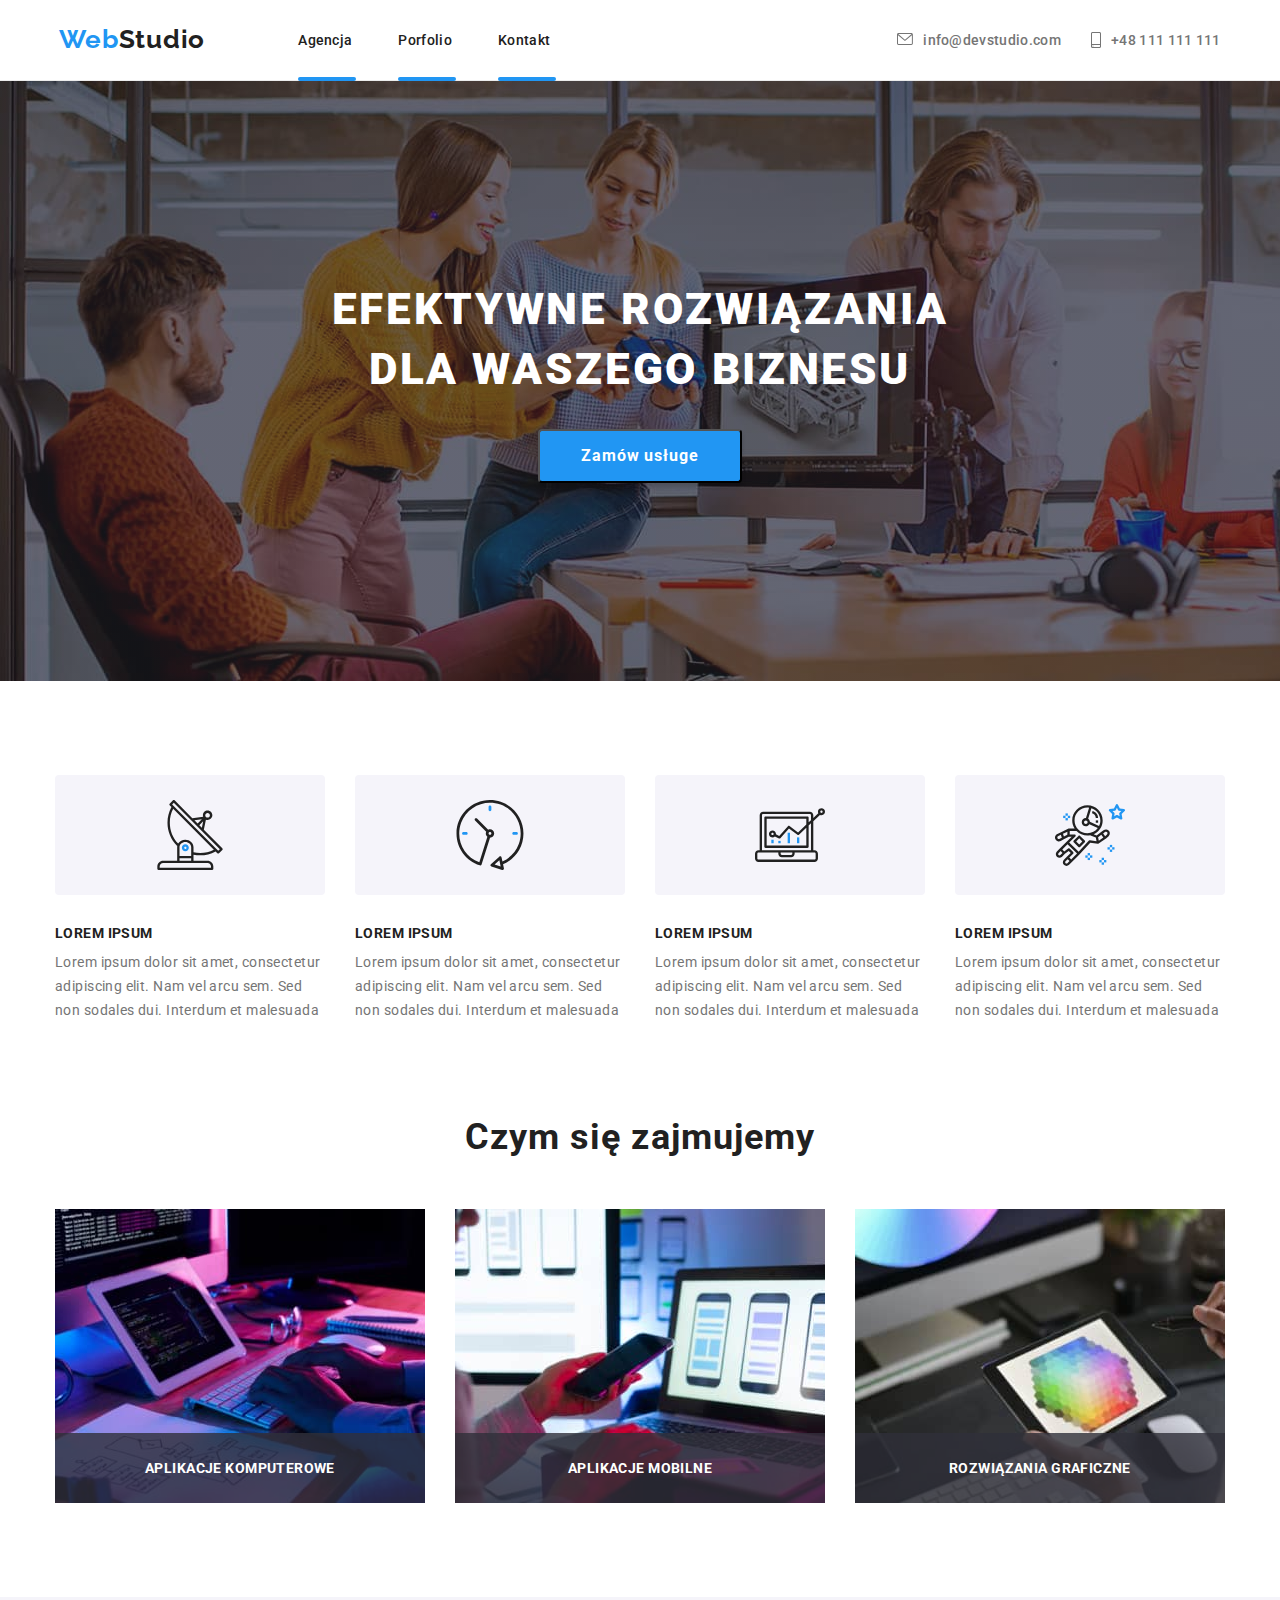
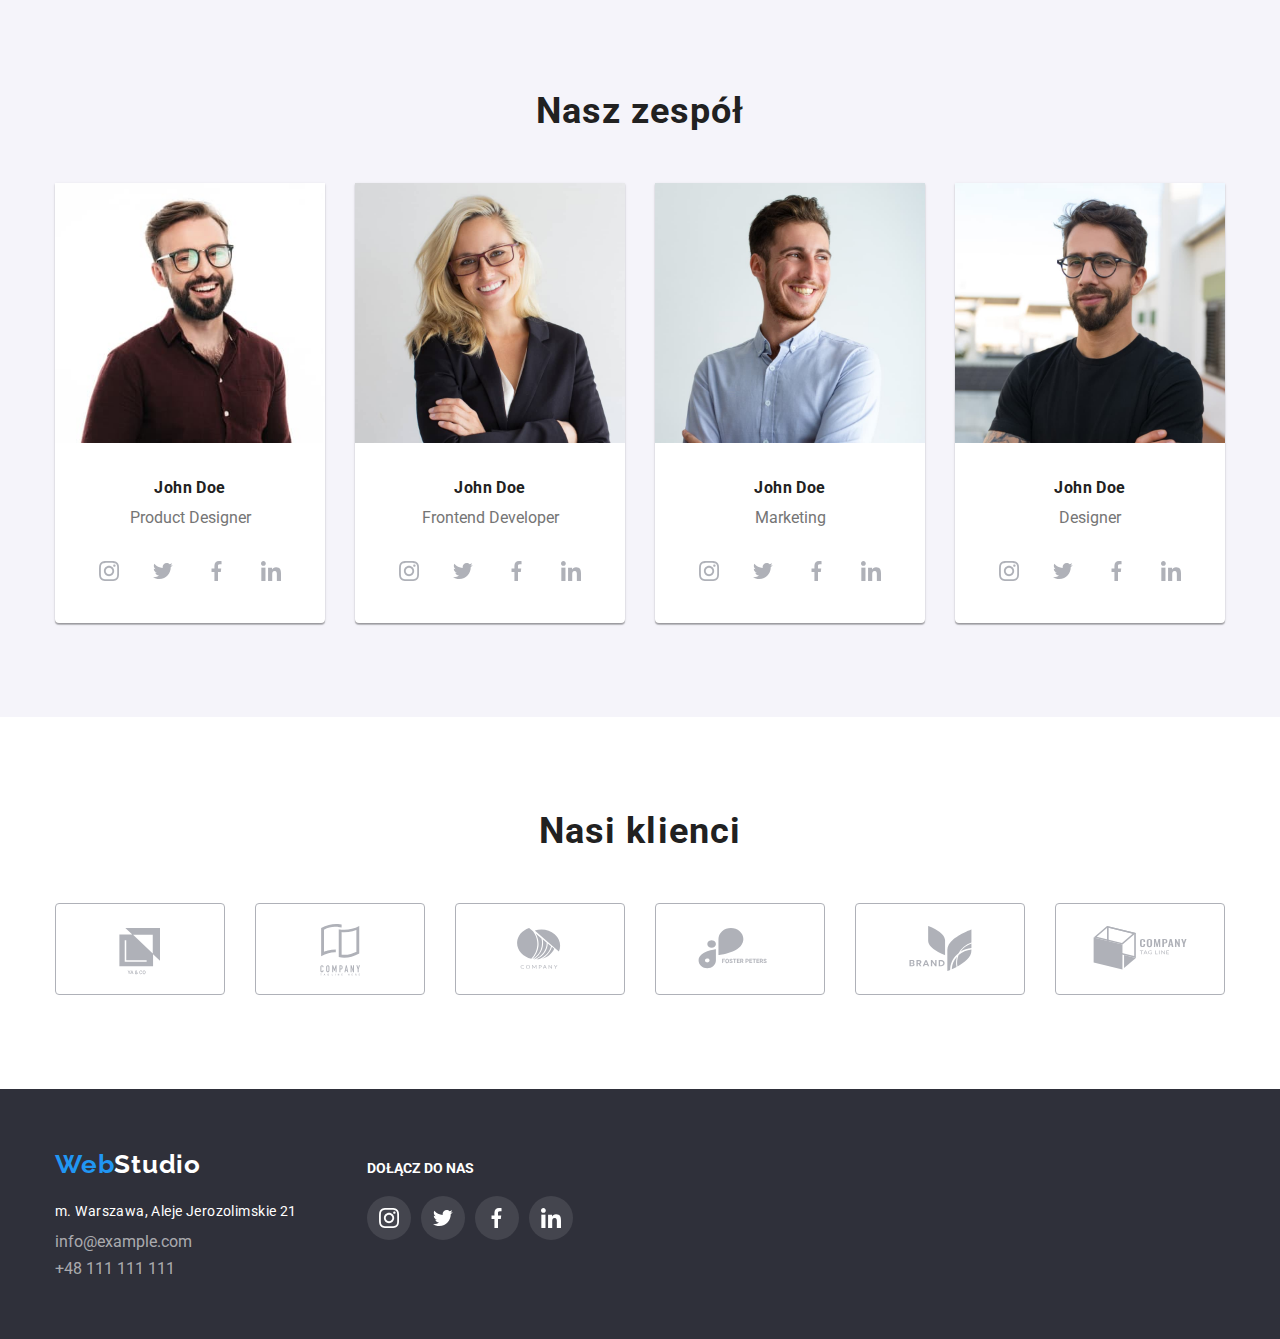
==== commit 76252b62: "dodanie animacji okna modalnego" ====
--- a/index.html
+++ b/index.html
@@ -71,7 +71,13 @@
             <h1 class="header-tittle">
               EFEKTYWNE ROZWIĄZANIA DLA WASZEGO BIZNESU
             </h1>
-            <button class="header-button" type="button">Zamów usługe</button>
+            <button
+              class="header-button modal-btn"
+              type="button"
+              data-modal-open
+            >
+              Zamów usługe
+            </button>
           </div>
         </div>
       </section>
@@ -482,5 +488,27 @@
         </div>
       </div>
     </footer>
+
+    <!--Modal window-->
+    <div class="backdrop is-hidden" data-modal>
+      <div class="modal">
+        <button type="button" class="close-btn" data-modal-close>
+          <svg
+            width="11"
+            height="11"
+            viewBox="0 0 11 11"
+            fill="none"
+            xmlns="http://www.w3.org/2000/svg"
+          >
+            <path
+              d="M11 1.10786L9.89214 0L5.5 4.39214L1.10786 0L0 1.10786L4.39214 5.5L0 9.89214L1.10786 11L5.5 6.60786L9.89214 11L11 9.89214L6.60786 5.5L11 1.10786Z"
+              fill="black"
+            />
+          </svg>
+        </button>
+      </div>
+    </div>
+
+    <script src="./js/modal.js"></script>
   </body>
 </html>
--- a/css/styles.css
+++ b/css/styles.css
@@ -111,8 +111,19 @@
 }
 
 .navigation-link {
+  position: relative;
   color: var(--font-color);
   transition: color 250ms cubic-bezier(0.4, 0, 0.2, 1);
+}
+.navigation-link::after {
+  position: absolute;
+  top: 45px;
+  content: "";
+  display: block;
+  width: 58px;
+  height: 4px;
+  background: #2196f3;
+  border-radius: 2px;
 }
 
 .contact-phone {
@@ -593,4 +604,91 @@
   padding-bottom: 20px;
   padding-left: 24px;
 }
+.projects-list-item-img {
+  position: relative;
+  overflow: hidden;
+}
+.overlay p {
+  font-family: var(--main-font);
+  color: #ffffff;
+  font-size: 18px;
+  line-height: 1.556;
+  letter-spacing: 0.03em;
+  margin: 0;
+}
+
+.overlay {
+  position: absolute;
+  background-color: rgba(33, 150, 243, 0.9);
+  top: 0;
+  left: 0;
+  padding: 49px 24px;
+  transform: translateY(100%);
+  transition: 250ms cubic-bezier(0.4, 0, 0.2, 1);
+}
+.projects-list-item:hover .overlay {
+  transform: translateY(0);
+}
+
 /*=========== END PORTFOLIO ===========*/
+
+/*=========== MODAL WINDOW ===========*/
+.backdrop {
+  position: fixed;
+  display: flex;
+  justify-content: center;
+  align-items: center;
+  top: 0;
+  left: 0;
+  width: 100%;
+  height: 100%;
+  background-color: rgba(0, 0, 0, 0.2);
+}
+
+.modal {
+  position: absolute;
+  width: 528px;
+  height: 581px;
+
+  background: #ffffff;
+  box-shadow: 0px 1px 3px rgba(0, 0, 0, 0.12), 0px 1px 1px rgba(0, 0, 0, 0.14),
+    0px 2px 1px rgba(0, 0, 0, 0.2);
+  border-radius: 4px;
+  z-index: 1;
+  animation-name: modal-animation;
+  animation-duration: 2s;
+}
+@keyframes modal-animation {
+  0% {
+    opacity: 0;
+    scale: 0;
+  }
+
+  50% {
+    opacity: 0.3;
+    scale: 0.3;
+  }
+
+  100% {
+    opacity: 1;
+    scale: 1;
+  }
+}
+
+.close-btn {
+  position: absolute;
+  width: 30px;
+  height: 30px;
+  right: 8px;
+  top: 8px;
+  border-radius: 50%;
+  background: #fff;
+  border: 1px solid rgba(0, 0, 0, 0.1);
+  box-sizing: border-box;
+}
+
+.is-hidden {
+  opacity: 0;
+  visibility: hidden;
+  pointer-events: none;
+}
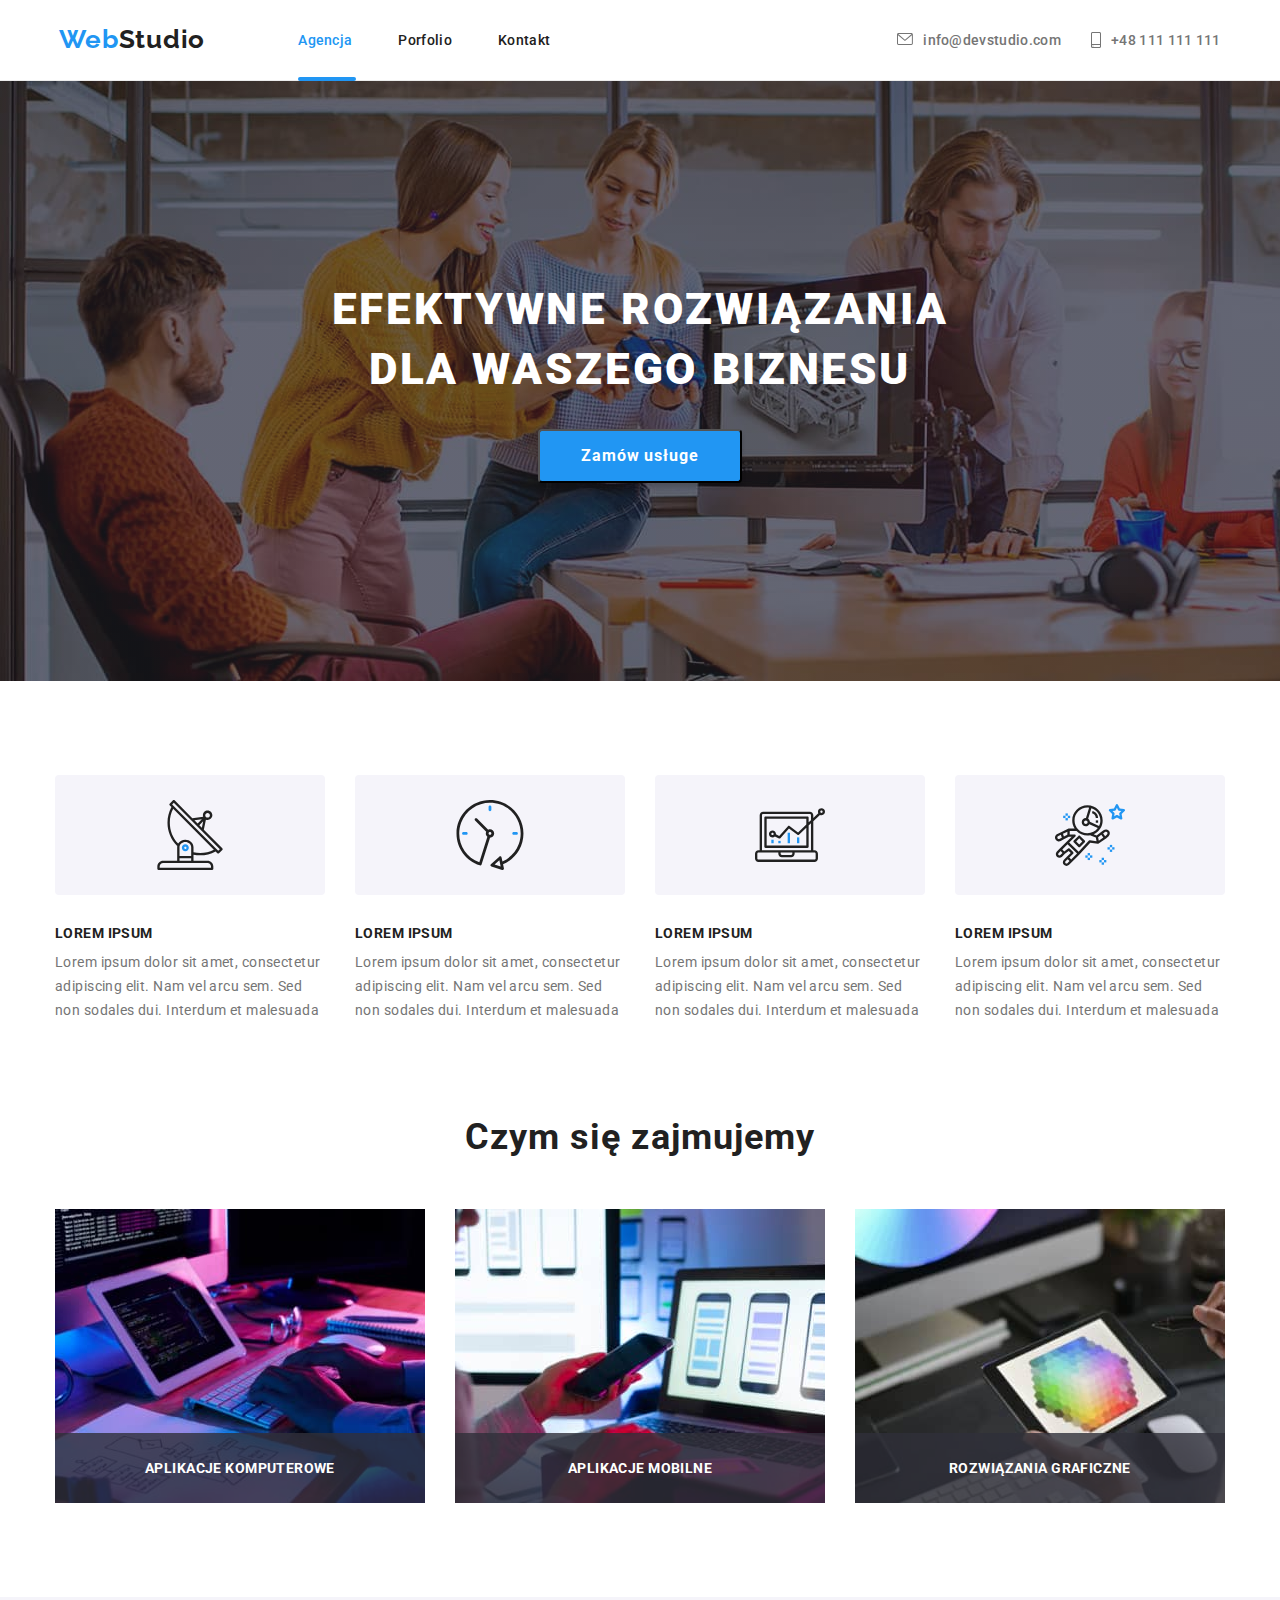
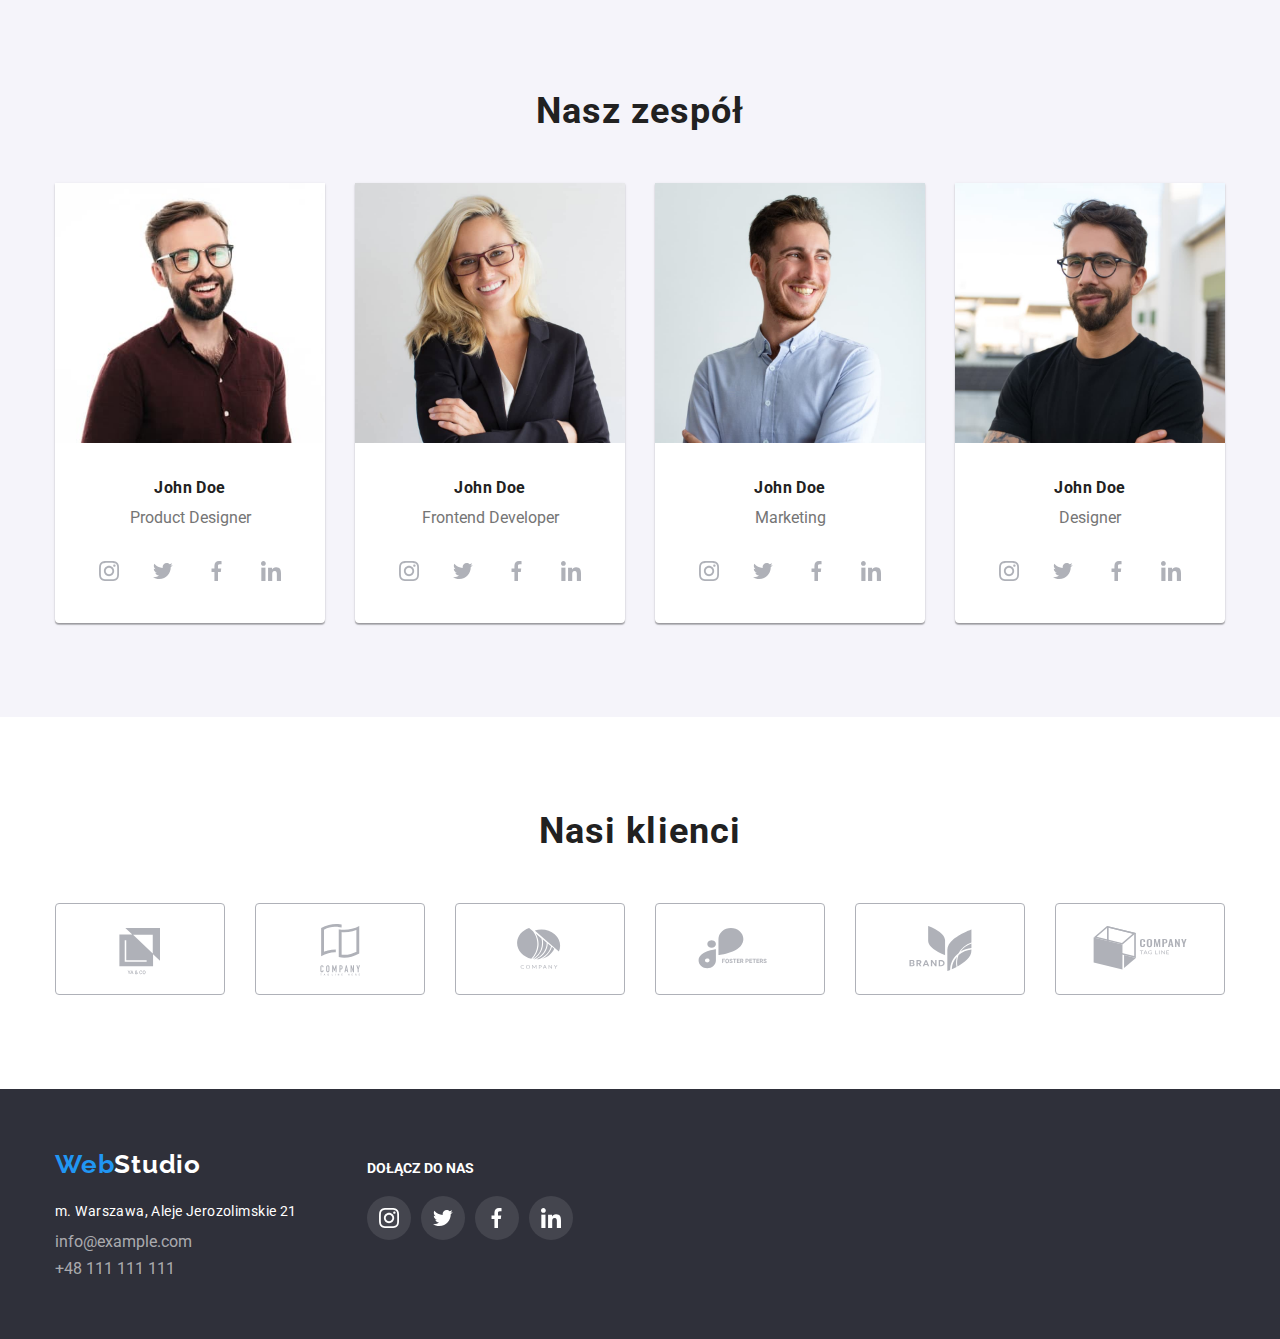
==== commit 53946e4b: "dodanie podkreślenia pod aktywnym elementem menu" ====
--- a/index.html
+++ b/index.html
@@ -29,7 +29,7 @@
           <nav class="navigation">
             <ul class="navigation-list list">
               <li class="navigation-list-item">
-                <a class="navigation-link link" href="index.html">Agencja</a>
+                <a class="navigation-link link current-page" href="index.html">Agencja</a>
               </li>
               <li class="navigation-list-item">
                 <a class="navigation-link link" href="portfolio.html"
--- a/css/styles.css
+++ b/css/styles.css
@@ -115,7 +115,12 @@
   color: var(--font-color);
   transition: color 250ms cubic-bezier(0.4, 0, 0.2, 1);
 }
-.navigation-link::after {
+
+.current-page {
+  color: var(--main-color);
+}
+
+.current-page::after {
   position: absolute;
   top: 45px;
   content: "";
